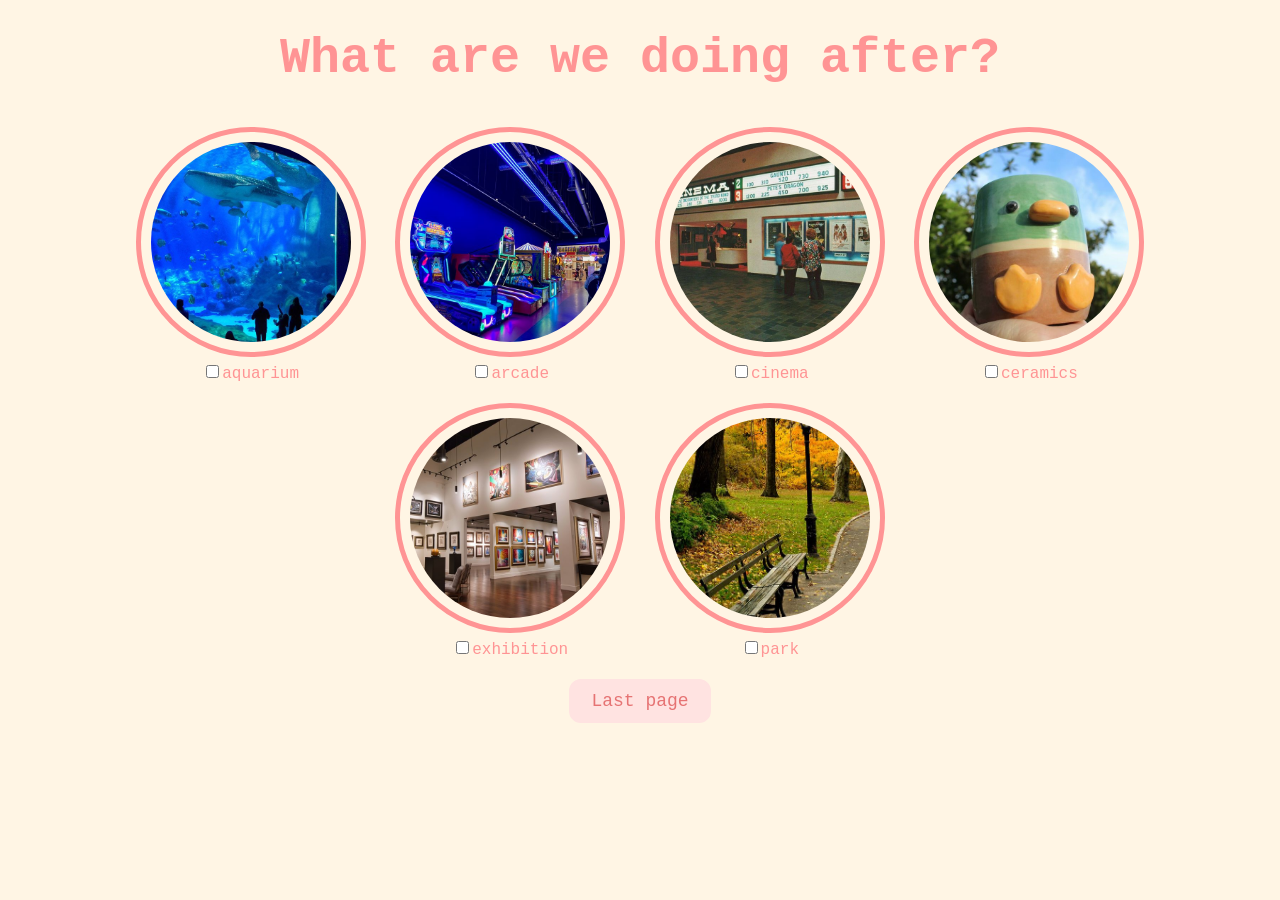
==== activities.html @ 162a36bb "Updated" ====
<!DOCTYPE html>
<html lang="en">
  <head>
    <meta charset="UTF-8" />
    <meta name="viewport" content="width=device-width, initial-scale=1.0" />
    <title>Activities</title>
    <link rel="stylesheet" href="css/activities.css" />
  </head>
  <body>
    <div id="activityquestion"><b>What are we doing after?</b></div>
    <div class="activities-selection">
      <div class="activity-item">
        <img src="activities/aquarium.jpeg" alt="aquarium" />
        <label
          ><input
            type="checkbox"
            name="activities"
            value="aquarium"
          />aquarium</label
        >
      </div>
      <div class="activity-item">
        <img src="activities/arcade.jpeg" alt="arcade" />
        <label
          ><input
            type="checkbox"
            name="activities"
            value="arcade"
          />arcade</label
        >
      </div>
      <div class="activity-item">
        <img src="activities/cinema.jpeg" alt="cinema" />
        <label
          ><input
            type="checkbox"
            name="activities"
            value="cinema"
          />cinema</label
        >
      </div>
      <div class="activity-item">
        <img src="activities/keramika.jpeg" alt="ceramics" />
        <label
          ><input
            type="checkbox"
            name="activities"
            value="ceramics"
          />ceramics</label
        >
      </div>
      <div class="activity-item">
        <img src="activities/kunsthalle.jpeg" alt="kunsthalle" />
        <label
          ><input
            type="checkbox"
            name="activities"
            value="kunsthalle"
          />exhibition</label
        >
      </div>
      <div class="activity-item">
        <img src="activities/park.jpeg" alt="park.jpeg" />
        <label
          ><input
            type="checkbox"
            name="activities"
            value="park.jpeg"
          />park</label
        >
      </div>
    </div>
    <button class="button" onclick="location.href='lastpage.html'">
      Last page
    </button>
  </body>
</html>
---- css/activities.css ----
body {
  text-align: center;
  margin-top: 30px;
  font-family: "Courier";
  background-color: #fff5e4;
  color: #ff9494;
}
#activityquestion {
  font-size: 50px;
  margin-bottom: 30px;
}
.activity-item {
  display: inline-block;
  margin: 10px;
  vertical-align: top;
  color: #ff9494;
}
.activity-item img {
  height: 200px;
  width: 200px;
  border-radius: 50%;
  border: 5px solid #ff9494;
  object-fit: cover;
  padding: 10px;
}
.activity-item label {
  display: block;
}
.button {
  padding: 10px 20px;
  font-size: 18px;
  cursor: pointer;
  margin: 10px;
  font-family: "courier";
  margin-bottom: 20px;
  background-color: #ffe3e1;
  color: #e67373;
  border-radius: 12px;
  border: 2px solid #ffe3e1;
}
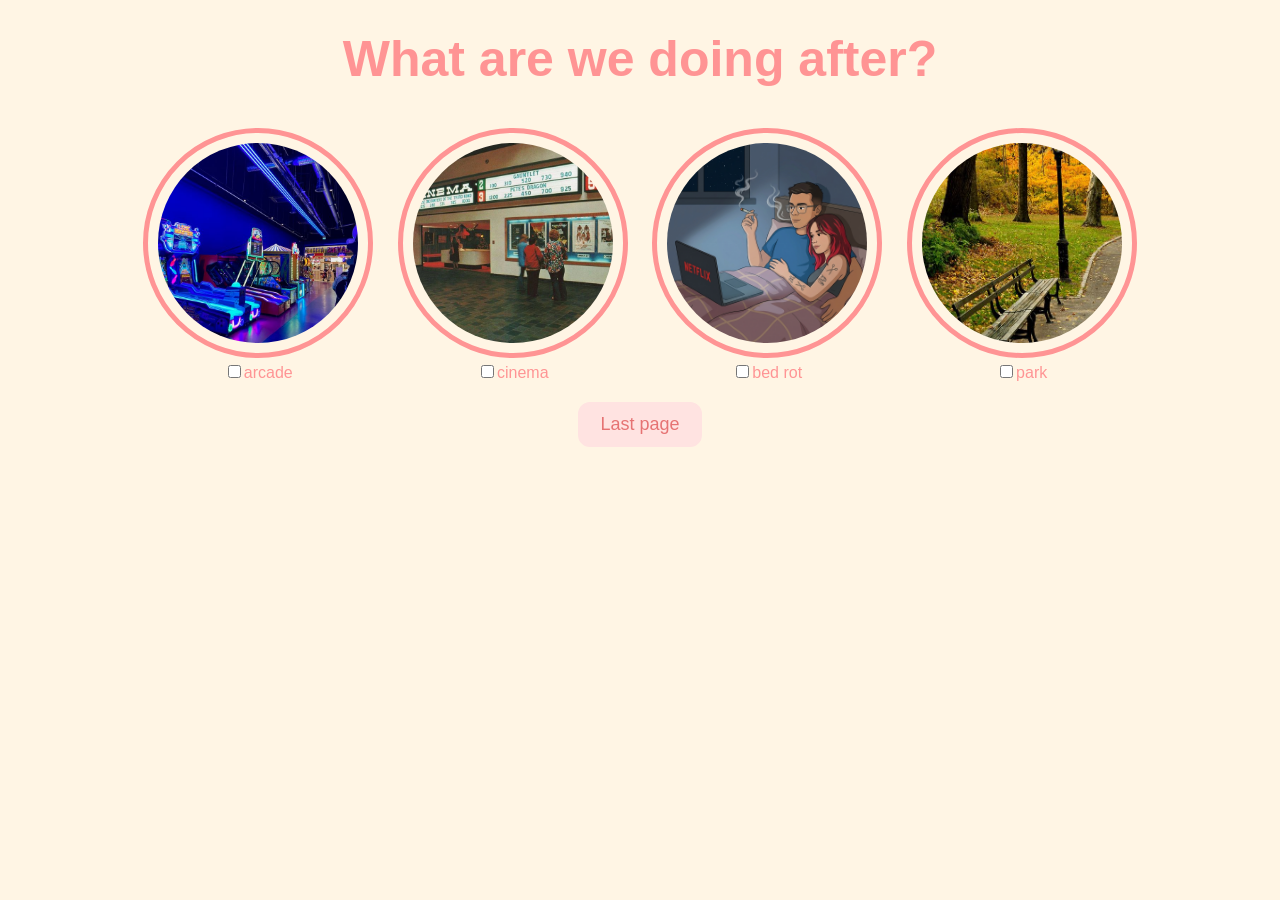
==== commit b287e737: "n" ====
--- a/activities.html
+++ b/activities.html
@@ -9,16 +9,6 @@
   <body>
     <div id="activityquestion"><b>What are we doing after?</b></div>
     <div class="activities-selection">
-      <div class="activity-item">
-        <img src="activities/aquarium.jpeg" alt="aquarium" />
-        <label
-          ><input
-            type="checkbox"
-            name="activities"
-            value="aquarium"
-          />aquarium</label
-        >
-      </div>
       <div class="activity-item">
         <img src="activities/arcade.jpeg" alt="arcade" />
         <label
@@ -40,23 +30,13 @@
         >
       </div>
       <div class="activity-item">
-        <img src="activities/keramika.jpeg" alt="ceramics" />
+        <img src="activities/bedrot.png" alt="bedrot" />
         <label
           ><input
             type="checkbox"
             name="activities"
-            value="ceramics"
-          />ceramics</label
-        >
-      </div>
-      <div class="activity-item">
-        <img src="activities/kunsthalle.jpeg" alt="kunsthalle" />
-        <label
-          ><input
-            type="checkbox"
-            name="activities"
-            value="kunsthalle"
-          />exhibition</label
+            value="bedrot"
+          />bed rot</label
         >
       </div>
       <div class="activity-item">
--- a/css/activities.css
+++ b/css/activities.css
@@ -1,7 +1,7 @@
 body {
   text-align: center;
   margin-top: 30px;
-  font-family: "Courier";
+  font-family: "Work Sans", sans-serif;
   background-color: #fff5e4;
   color: #ff9494;
 }
@@ -31,7 +31,7 @@
   font-size: 18px;
   cursor: pointer;
   margin: 10px;
-  font-family: "courier";
+  font-family: "Work Sans", sans-serif;
   margin-bottom: 20px;
   background-color: #ffe3e1;
   color: #e67373;
